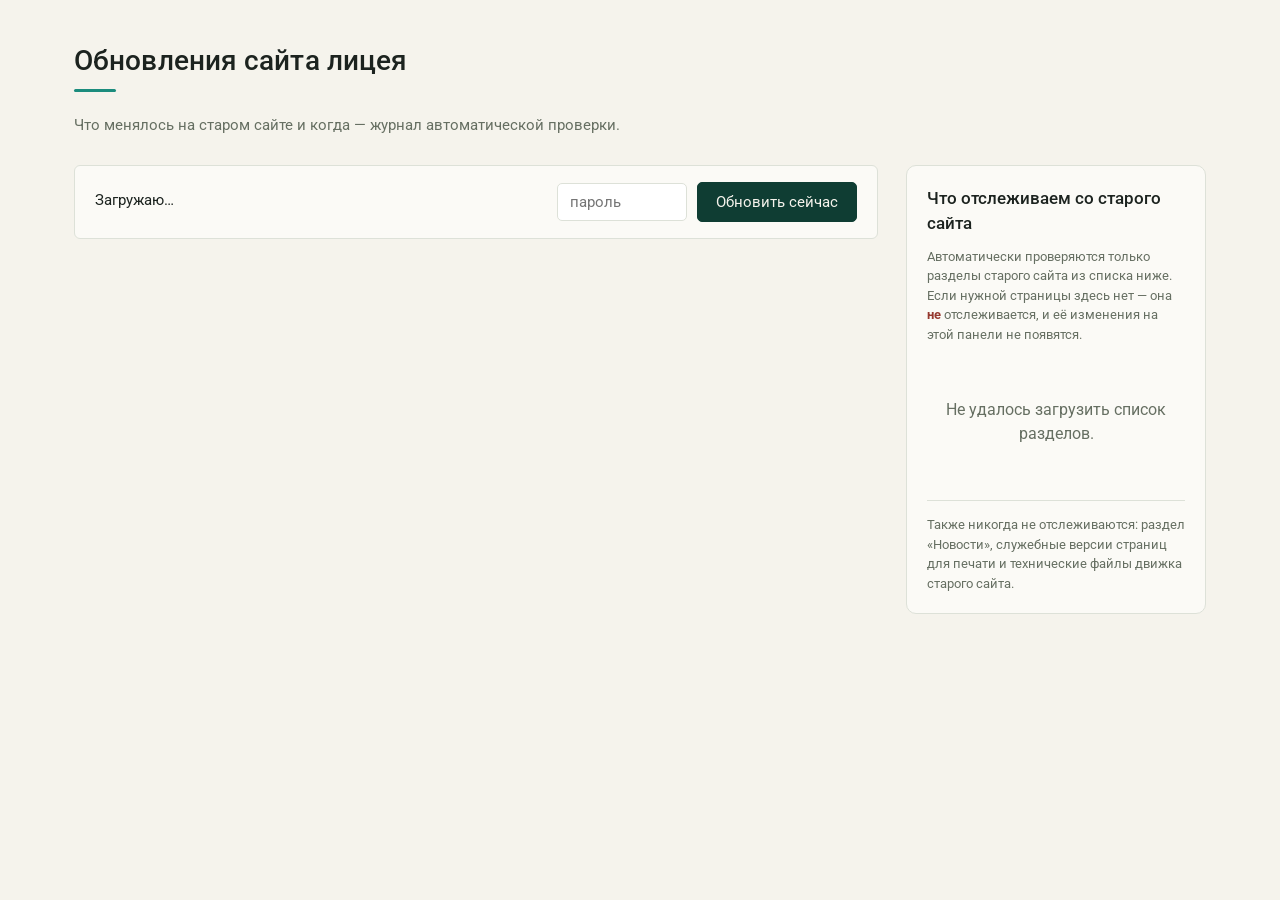
==== webapp_static/index.html @ e733d5be "Веб-панель: сайдбар со списком отслеживаемых разделов старого сайта" ====
<!DOCTYPE html>
<html lang="ru">
<head>
<meta charset="UTF-8">
<meta name="viewport" content="width=device-width, initial-scale=1.0">
<title>Обновления сайта лицея №22</title>
<link rel="preconnect" href="https://fonts.googleapis.com">
<link rel="preconnect" href="https://fonts.gstatic.com" crossorigin>
<link href="https://fonts.googleapis.com/css2?family=Roboto:wght@400;500;700&display=swap" rel="stylesheet">
<link rel="stylesheet" href="style.css">
</head>
<body>
<div class="page">
  <h1>Обновления сайта лицея</h1>
  <p class="subtitle">Что менялось на старом сайте и когда — журнал автоматической проверки.</p>

  <div class="layout">
    <div class="main-col">
      <div class="status-bar">
        <div>
          <div class="status-text" id="status-text">Загружаю…</div>
          <div class="status-time" id="status-time"></div>
          <div class="progress-wrap" id="progress-wrap" hidden>
            <div class="progress-track"><div class="progress-fill" id="progress-fill"></div></div>
            <div class="progress-label" id="progress-label"></div>
          </div>
        </div>
        <div class="controls" id="controls" hidden>
          <input type="password" id="panel-token" placeholder="пароль" autocomplete="current-password">
          <button id="update-btn">Обновить сейчас</button>
        </div>
      </div>

      <div id="action-message" class="action-message" hidden></div>

      <div id="log"></div>
    </div>

    <aside class="sidebar">
      <h2 class="sidebar-title">Что отслеживаем со старого сайта</h2>
      <p class="sidebar-note">
        Автоматически проверяются только разделы старого сайта из списка ниже.
        Если нужной страницы здесь нет — она <strong>не</strong> отслеживается,
        и её изменения на этой панели не появятся.
      </p>
      <div class="sidebar-total" id="sidebar-total"></div>
      <div id="sections"></div>
      <p class="sidebar-note sidebar-excluded">
        Также никогда не отслеживаются: раздел «Новости», служебные версии
        страниц для печати и технические файлы движка старого сайта.
      </p>
    </aside>
  </div>
</div>

<script>
async function fetchJSON(url, opts) {
  const res = await fetch(url, opts);
  return res.json();
}

function formatDate(iso) {
  const d = new Date(iso);
  return d.toLocaleString("ru-RU", { day: "numeric", month: "long", hour: "2-digit", minute: "2-digit" });
}

function renderStatus(data) {
  const textEl = document.getElementById("status-text");
  const timeEl = document.getElementById("status-time");
  const btn = document.getElementById("update-btn");
  const controls = document.getElementById("controls");

  // кнопка есть только если на сервере задан LICEY22_PANEL_TOKEN —
  // иначе панель работает в режиме "только просмотр"
  controls.hidden = !data.can_trigger;

  const progressWrap = document.getElementById("progress-wrap");
  const progressFill = document.getElementById("progress-fill");
  const progressLabel = document.getElementById("progress-label");

  if (data.running) {
    textEl.className = "status-text";
    textEl.innerHTML = '<span class="dot"></span>Проверяю сайт сейчас…';
    timeEl.textContent = "";
    btn.disabled = true;
    btn.textContent = "Идёт проверка…";

    const p = data.progress;
    progressWrap.hidden = false;
    if (p && p.stage === "parsing" && p.total > 0) {
      const pct = Math.round((p.current / p.total) * 100);
      progressFill.className = "progress-fill";
      progressFill.style.width = pct + "%";
      progressLabel.textContent = "Страница " + p.current + " из " + p.total + " (" + pct + "%)";
    } else {
      // либо ещё идёт обход разделов (общее число страниц пока не
      // известно), либо прогресса нет вообще — неопределённая анимация
      // вместо голой надписи "идёт проверка" без единой цифры
      progressFill.className = "progress-fill indeterminate";
      progressFill.style.width = "";
      progressLabel.textContent = p && p.stage === "discovering"
        ? "Обхожу разделы старого сайта…"
        : "Запускаю…";
    }
    return;
  }

  progressWrap.hidden = true;
  btn.disabled = false;
  btn.textContent = "Обновить сейчас";

  const last = data.last_run;
  if (!last) {
    textEl.className = "status-text";
    textEl.innerHTML = '<span class="dot"></span>Ещё не запускалось';
    timeEl.textContent = "";
    return;
  }

  if (last.ok) {
    textEl.className = "status-text";
    textEl.innerHTML = '<span class="dot"></span>' + last.message;
  } else {
    textEl.className = "status-text error";
    textEl.innerHTML = '<span class="dot"></span>' + last.message;
  }
  timeEl.textContent = "Последняя проверка: " + formatDate(last.finished_at || last.started_at);
}

function renderChangeItem(tag, tagLabel, title, url, diffAdded, diffRemoved) {
  const safeTitle = escapeHtml(title);
  const titleHtml = url
    ? '<a href="' + url + '" target="_blank" rel="noopener">' + safeTitle + '</a>'
    : safeTitle;
  let html = '<li><span class="tag ' + tag + '">' + tagLabel + '</span>'
    + '<span class="change-title">' + titleHtml + '</span></li>';
  if ((diffAdded && diffAdded.length) || (diffRemoved && diffRemoved.length)) {
    html += '<div class="diff-lines">';
    (diffAdded || []).slice(0, 3).forEach(line => {
      html += '<div class="plus">+ ' + renderDiffLine(line) + '</div>';
    });
    (diffRemoved || []).slice(0, 3).forEach(line => {
      html += '<div class="minus">\u2212 ' + renderDiffLine(line) + '</div>';
    });
    html += '</div>';
  }
  return html;
}

function escapeHtml(s) {
  return s.replace(/&/g, "&amp;").replace(/</g, "&lt;").replace(/>/g, "&gt;");
}

// diff-строки приходят как сырой Markdown страницы (из markdown_export.py) —
// раньше показывались буквально как текст, со скобками [текст](url) и
// звёздочками **bold** — уродливо и нечитаемо. Рендерим по-человечески,
// той же логикой, что и на самом сайте (см. tilda_page_block.html).
function renderDiffLine(text) {
  let html = escapeHtml(text);
  html = html.replace(/\*\*([^*]+)\*\*/g, '<strong>$1</strong>');
  // курсив — только в точно известном месте (meta в конце строки, см.
  // markdown_export.py: " — _{meta}_"), а не как общий поиск по всей
  // строке — иначе подчёркивания внутри URL (их там много: .../f10426_e7/...)
  // ложно считались бы началом/концом курсива
  html = html.replace(/ — _([^_]+)_$/, ' — <em>$1</em>');
  html = html.replace(/\[([^\]]+)\]\((https?:\/\/[^\s)]+)\)/g, '<a href="$2" target="_blank" rel="noopener">$1</a>');
  return html;
}

function renderLog(entries) {
  const log = document.getElementById("log");
  if (!entries.length) {
    log.innerHTML = '<div class="empty-state">Журнал пока пуст — здесь появится история после первой проверки.</div>';
    return;
  }

  log.innerHTML = entries.map(entry => {
    const total = entry.added.length + entry.updated.length + entry.removed.length;
    const warn = entry.healthy === false
      ? '<span class="warn">частичный сбой обхода — показаны только доступные страницы</span>'
      : '';

    if (total === 0) {
      // ничего не изменилось — одна строка, раскрывать нечего
      return '<div class="entry entry-empty">'
        + '<span class="entry-date-inline">' + formatDate(entry.timestamp) + '</span>'
        + '<span class="no-changes">Ничего нового — проверено страниц: ' + entry.pages_found + '</span>'
        + warn + '</div>';
    }

    let items = "";
    entry.added.forEach(p => items += renderChangeItem("added", "новая", p.title, p.url));
    entry.updated.forEach(p => items += renderChangeItem("updated", "обновилась", p.title, p.url, p.added_lines, p.removed_lines));
    entry.removed.forEach(p => items += renderChangeItem("removed", "пропала", p.title, p.url));

    // Есть реальные изменения — подсвечиваем и делаем раскрывающимся.
    // Раньше был нативный <details>, но у него анимация раскрытия
    // ломалась после первого закрытия (браузер сам решает, когда
    // анимировать содержимое <details>, и делает это не всегда) —
    // поэтому раскрытие теперь на чистом JS-классе .expanded,
    // без завязки на поведение конкретного браузера.
    return '<div class="entry entry-changed">'
      + '<div class="entry-summary" role="button" tabindex="0">' + formatDate(entry.timestamp) + warn
      + '<span class="change-count">изменений: ' + total + '</span></div>'
      + '<div class="content-wrap"><div class="content-inner">'
      + '<ul class="change-list">' + items + '</ul>'
      + '</div></div>'
      + '</div>';
  }).join("");
}

document.getElementById("log").addEventListener("click", (e) => {
  const summary = e.target.closest(".entry-summary");
  if (summary) summary.closest(".entry").classList.toggle("expanded");
});
document.getElementById("log").addEventListener("keydown", (e) => {
  if (e.key !== "Enter" && e.key !== " ") return;
  const summary = e.target.closest(".entry-summary");
  if (summary) {
    e.preventDefault();
    summary.closest(".entry").classList.toggle("expanded");
  }
});

async function refreshLog() {
  const entries = await fetchJSON("/api/changelog");
  renderLog(entries);
}

// --- Сайдбар "что отслеживаем" ---
//
// Показывает не журнал изменений, а статичный список: какие разделы
// старого сайта вообще обходит парсер (config.TARGET_ROOTS), сгруппированные
// по _toc.json. Загружается один раз при открытии панели — список разделов
// меняется редко (только при правке config.py), в отличие от журнала.

function pageLabel(page) {
  // "generic_title" — заголовок-заглушка движка старого сайта (см.
  // webapp.py: _pages_by_section). В этом случае показываем путь страницы
  // вместо повторяющегося на десятках страниц названия сайта — иначе в
  // списке было бы просто много одинаковых строк без смысла.
  if (page.generic_title) {
    try {
      return new URL(page.url).pathname;
    } catch (e) {
      return page.url;
    }
  }
  return page.title;
}

function renderSections(data) {
  const totalEl = document.getElementById("sidebar-total");
  const wrap = document.getElementById("sections");

  const sectionCount = data.sections.filter(s => s.root !== null).length;
  totalEl.textContent = "Страниц под наблюдением: " + data.total
    + " (разделов: " + sectionCount + ")";

  wrap.innerHTML = data.sections.map((section, i) => {
    const headingText = section.label
      ? escapeHtml(section.label)
      : escapeHtml(section.path || "");
    const pathHint = (section.label && section.path)
      ? '<span class="section-path">' + escapeHtml(section.path) + '</span>'
      : "";

    const items = section.pages.map(p =>
      '<li><a href="' + p.url + '" target="_blank" rel="noopener">'
      + escapeHtml(pageLabel(p)) + '</a></li>'
    ).join("");

    // Первый раздел раскрыт сразу, остальные свёрнуты — иначе список из
    // полусотни страниц занимает весь сайдбар при первом же открытии панели.
    const openAttr = i === 0 ? " open" : "";

    return '<details class="section"' + openAttr + '>'
      + '<summary>' + headingText + pathHint
      + '<span class="section-count">' + section.pages.length + '</span></summary>'
      + '<ul class="section-list">' + items + '</ul>'
      + '</details>';
  }).join("");
}

async function loadSections() {
  try {
    const data = await fetchJSON("/api/pages");
    renderSections(data);
  } catch (e) {
    // Список разделов — вспомогательная панель, не основная функция;
    // если он не загрузился, не мешаем работать остальной части страницы.
    document.getElementById("sections").innerHTML =
      '<div class="empty-state">Не удалось загрузить список разделов.</div>';
  }
}

function showActionMessage(text) {
  const el = document.getElementById("action-message");
  if (!text) {
    el.hidden = true;
    return;
  }
  el.textContent = text;
  el.hidden = false;
}

document.getElementById("update-btn").addEventListener("click", async () => {
  const btn = document.getElementById("update-btn");
  const tokenInput = document.getElementById("panel-token");
  const token = tokenInput.value.trim();

  if (!token) {
    showActionMessage("Введите пароль, чтобы запустить обновление.");
    tokenInput.focus();
    return;
  }

  showActionMessage("");
  // мгновенный отклик, не дожидаясь сети — кнопка реагирует на клик сразу
  btn.disabled = true;
  btn.textContent = "Запускаю…";

  const res = await fetch("/api/update-now", {
    method: "POST",
    headers: { "X-Panel-Token": token },
  });
  const data = await res.json();

  if (!data.started) {
    showActionMessage(data.message || "Не удалось запустить обновление.");
    btn.disabled = false;
    btn.textContent = "Обновить сейчас";
    return;
  }

  // сервер уже дождался, пока дочерний процесс реально возьмёт лок (см.
  // webapp.api_update_now) — можно сразу считать, что идёт проверка, не
  // дожидаясь следующего тика опроса
  wasRunning = true;
  scheduleCheck(0);
});

// Enter в поле пароля = нажатие кнопки
document.getElementById("panel-token").addEventListener("keydown", (e) => {
  if (e.key === "Enter") document.getElementById("update-btn").click();
});

// --- Единый цикл опроса статуса ---
//
// Раньше здесь были ДВЕ независимые системы слежения (poll() с
// setTimeout + отдельный setInterval-подстраховщик), и между ними была
// переменная pollTimer, которая выставлялась, но никогда не сбрасывалась
// обратно в null — из-за этого подстраховка переставала работать уже
// после первого прогона, и иногда обновление лога после завершения
// прогона просто не происходило, пока не перезагрузишь страницу руками.
//
// Теперь один цикл: сам решает интервал (быстро — пока идёт прогон,
// медленнее — в покое) и явно ловит МОМЕНТ перехода running -> idle
// через wasRunning, а не два независимых куска кода, гадающих о
// состоянии друг друга.
let wasRunning = false;
let checkTimer = null;

async function checkStatusOnce() {
  const data = await fetchJSON("/api/status");
  renderStatus(data);

  if (wasRunning && !data.running) {
    // прогон только что закончился — подтягиваем свежий журнал
    await refreshLog();
  }
  wasRunning = data.running;
  return data.running;
}

function scheduleCheck(delayMs) {
  clearTimeout(checkTimer);
  checkTimer = setTimeout(async () => {
    const running = await checkStatusOnce();
    scheduleCheck(running ? 1500 : 15000);
  }, delayMs);
}

refreshLog();
loadSections();
scheduleCheck(0);
</script>
</body>
</html>
---- webapp_static/style.css ----
:root {
  --paper: #F5F3EC;
  --paper-line: #DDE1D8;
  --ink: #1C231F;
  --ink-soft: #666F62;

  /* Изумруд — основной цвет: кнопка, шапка, ссылки */
  --emerald: #0F3D33;
  --emerald-hover: #0A2B24;

  /* Бирюза — акцент для "обновилось" и прогресса, отдельно от кнопки,
     чтобы действие и статус не сливались в один и тот же зелёный */
  --teal: #1B8C7D;
  --teal-soft: #55A08B1A;

  /* Охра — акцент для "новая страница", тёплый контраст к зелёно-бирюзовой паре */
  --amber: #9C7A2E;
  --amber-soft: #F3EAD4;

  /* Приглушённый винный — "пропала" / ошибка */
  --wine: #96392F;
  --wine-soft: #F3E1DE;
}
* { box-sizing: border-box; }
body {
  margin: 0;
  background: var(--paper);
  color: var(--ink);
  font-family: "Roboto", -apple-system, "Segoe UI", Helvetica, Arial, sans-serif;
  font-size: 16px;
  line-height: 1.5;
  font-variant-numeric: lining-nums;
}
.page {
  max-width: 1180px;
  margin: 0 auto;
  padding: 40px 24px 80px;
}
.layout {
  display: grid;
  /* Жёстко фиксированная правая колонка + вся оставшаяся ширина под
     журнал слева. Раньше здесь был flex с flex-basis — на не очень
     широких окнах браузера (даже когда места формально хватало) это
     иногда схлопывалось обратно в одну колонку из-за того, что flex
     считает предпочитаемую ширину по контенту. Grid с фиксированным
     треком для сайдбара ведёт себя предсказуемее. */
  grid-template-columns: minmax(0, 1fr) 300px;
  align-items: start;
  gap: 28px;
}
.main-col {
  min-width: 0; /* иначе длинные URL в diff-строках распирают колонку */
}
@media (max-width: 840px) {
  .layout { grid-template-columns: 1fr; }
}
h1 {
  font-family: inherit;
  font-weight: 500;
  font-size: 28px;
  margin: 0 0 4px;
  letter-spacing: 0.1px;
  position: relative;
  display: inline-block;
  padding-bottom: 10px;
}
h1::after {
  content: "";
  position: absolute;
  left: 0; bottom: 0;
  width: 42px; height: 3px;
  background: var(--teal);
  border-radius: 2px;
}
.subtitle {
  color: var(--ink-soft);
  font-size: 15px;
  margin: 18px 0 28px;
}
.status-bar {
  display: flex;
  align-items: center;
  justify-content: space-between;
  gap: 16px;
  flex-wrap: wrap;
  border: 1px solid var(--paper-line);
  border-radius: 6px;
  padding: 16px 20px;
  margin-bottom: 36px;
  background: #FBFAF6;
}
.status-text { font-size: 15px; }
.status-text .dot {
  display: inline-block;
  width: 8px; height: 8px;
  border-radius: 50%;
  margin-right: 8px;
  background: var(--emerald);
  position: relative;
  top: -1px;
}
.status-text.error .dot { background: var(--wine); }
.status-time { color: var(--ink-soft); font-size: 14px; margin-top: 2px; }
.progress-wrap { margin-top: 8px; }
.progress-track {
  width: 220px;
  height: 6px;
  background: var(--paper-line);
  border-radius: 3px;
  overflow: hidden;
}
.progress-fill {
  height: 100%;
  background: var(--teal);
  border-radius: 3px;
  transition: width 0.3s ease;
}
.progress-fill.indeterminate {
  width: 35% !important;
  animation: progress-slide 1.2s ease-in-out infinite;
}
@keyframes progress-slide {
  0% { margin-left: 0%; }
  50% { margin-left: 65%; }
  100% { margin-left: 0%; }
}
.progress-label { font-size: 13px; color: var(--ink-soft); margin-top: 4px; }
.controls { display: flex; gap: 10px; align-items: center; }
#panel-token {
  font-family: inherit;
  font-size: 15px;
  padding: 9px 12px;
  border-radius: 5px;
  border: 1px solid var(--paper-line);
  background: #fff;
  color: var(--ink);
  width: 130px;
}
#panel-token:focus { outline: none; border-color: var(--teal); }
.action-message {
  border-radius: 5px;
  padding: 12px 16px;
  margin: -20px 0 28px;
  font-size: 15px;
  background: var(--wine-soft);
  color: var(--wine);
}
button#update-btn {
  font-family: inherit;
  font-size: 15px;
  padding: 10px 18px;
  border-radius: 5px;
  border: 1px solid var(--emerald);
  background: var(--emerald);
  color: #F5F3EC;
  cursor: pointer;
  white-space: nowrap;
}
button#update-btn:hover { background: var(--emerald-hover); }
button#update-btn:disabled {
  background: transparent;
  color: var(--ink-soft);
  border-color: var(--paper-line);
  cursor: default;
}
.entry {
  border: 1px solid var(--paper-line);
  border-radius: 10px;
  padding: 16px 20px;
  margin-bottom: 5px;
}
.entry:last-child { margin-bottom: 0; }
.entry-changed {
  background: var(--teal-soft);
  border-color: var(--paper-line);
  border-left: 3px solid var(--teal);
  padding-left: 18px;
}
.entry-date {
  font-weight: 500;
  font-size: 15px;
  margin-bottom: 10px;
}
.entry-date .warn { color: var(--wine); font-size: 13px; font-weight: 400; margin-left: 8px; }

/* Строка "ничего не изменилось" — всё в один ряд, без лишнего текста в
   отдельных блоках */
.entry-empty {
  display: flex;
  align-items: baseline;
  gap: 10px;
  flex-wrap: wrap;
}
.entry-date-inline { font-weight: 500; font-size: 15px; white-space: nowrap; }

.entry-summary {
  font-weight: 500;
  font-size: 15px;
  cursor: pointer;
  margin-bottom: 0;
  outline: none;
}
.entry-summary::before {
  content: "▸";
  display: inline-block;
  margin-right: 8px;
  font-size: 13px;
  color: var(--teal);
  transition: transform 0.2s ease;
}
.entry.expanded .entry-summary { margin-bottom: 10px; }
.entry.expanded .entry-summary::before { transform: rotate(90deg); }

/* Плавное раскрытие списка изменений. Раньше это делалось через нативный
   <details>, но у него анимация открытия иногда переставала работать
   после первого закрытия — браузер сам решает, когда анимировать
   содержимое <details>, и ведёт себя не всегда предсказуемо. Поэтому
   раскрытие теперь на обычном JS-классе .expanded — просто скрытая
   grid-строка (0fr -> 1fr), без зависимости от нативного поведения тега. */
.content-wrap {
  display: grid;
  grid-template-rows: 0fr;
  transition: grid-template-rows 0.25s ease;
}
.entry.expanded .content-wrap {
  grid-template-rows: 1fr;
}
.content-wrap > .content-inner {
  overflow: hidden;
}
.change-count {
  font-family: inherit;
  font-weight: 400;
  font-size: 13px;
  color: var(--teal);
  margin-left: 10px;
}
.change-list { list-style: none; margin: 0; padding: 0; }
.change-list li {
  display: flex;
  gap: 10px;
  padding: 5px 0;
  font-size: 15px;
  align-items: baseline;
}
.tag {
  flex-shrink: 0;
  font-size: 12px;
  padding: 2px 7px;
  border-radius: 4px;
  line-height: 1.6;
}
.tag.added { background: var(--amber-soft); color: var(--amber); }
.tag.updated { background: var(--teal-soft); color: var(--teal); }
.tag.removed { background: var(--wine-soft); color: var(--wine); }
.change-title a { color: var(--ink); text-decoration: none; border-bottom: 1px solid var(--paper-line); }
.change-title a:hover { border-bottom-color: var(--teal); }
.diff-lines {
  margin: 4px 0 0 62px;
  font-size: 13px;
  color: var(--ink-soft);
}
.diff-lines div { padding: 1px 0; }
.diff-lines .plus { color: var(--teal); }
.diff-lines .minus { color: var(--wine); }
.no-changes { color: var(--ink-soft); font-size: 15px; }
.empty-state { color: var(--ink-soft); padding: 40px 0; text-align: center; }

/* --- Сайдбар "что отслеживаем" --- */
.sidebar {
  border: 1px solid var(--paper-line);
  border-radius: 10px;
  background: #FBFAF6;
  padding: 20px;
  position: sticky;
  top: 24px;
  max-height: calc(100vh - 48px);
  overflow-y: auto;
}
@media (max-width: 840px) {
  .sidebar {
    width: 100%;
    position: static;
    max-height: none;
  }
}
.sidebar-title {
  font-family: inherit;
  font-weight: 500;
  font-size: 17px;
  margin: 0 0 10px;
}
.sidebar-note {
  color: var(--ink-soft);
  font-size: 13px;
  line-height: 1.5;
  margin: 0 0 14px;
}
.sidebar-note strong { color: var(--wine); }
.sidebar-excluded { margin: 14px 0 0; padding-top: 14px; border-top: 1px solid var(--paper-line); }
.sidebar-total {
  font-size: 13px;
  font-weight: 500;
  color: var(--teal);
  margin-bottom: 14px;
}

/* Каждый раздел — отдельная карточка (белый блок с рамкой и тенью), а не
   строка текста в общем списке: так сразу видно, что это самостоятельные,
   свёрнутые по умолчанию блоки, которые можно раскрыть. */
.section {
  background: #fff;
  border: 1px solid var(--paper-line);
  border-radius: 8px;
  padding: 12px 14px;
  margin-bottom: 10px;
  box-shadow: 0 1px 2px rgba(28, 35, 31, 0.04);
}
.section:last-of-type { margin-bottom: 0; }
.section summary {
  cursor: pointer;
  list-style: none;
  font-size: 14px;
  font-weight: 500;
  display: flex;
  align-items: center;
  gap: 8px;
  outline: none;
}
.section summary::-webkit-details-marker { display: none; }
.section summary::before {
  content: "▸";
  font-size: 11px;
  color: var(--teal);
  transition: transform 0.15s ease;
  flex-shrink: 0;
}
.section[open] summary::before { transform: rotate(90deg); }
.section[open] summary { margin-bottom: 10px; }
.section-path {
  font-weight: 400;
  color: var(--ink-soft);
  font-size: 12px;
}
.section-count {
  margin-left: auto;
  flex-shrink: 0;
  font-weight: 500;
  font-size: 11px;
  color: var(--teal);
  background: var(--teal-soft);
  border-radius: 10px;
  padding: 2px 8px;
}
.section-list {
  list-style: none;
  margin: 0;
  padding: 0;
  border-top: 1px solid var(--paper-line);
}
.section-list li { padding: 0; }
.section-list a {
  display: block;
  color: var(--ink);
  font-size: 13px;
  text-decoration: none;
  padding: 7px 4px 7px 19px;
  border-radius: 5px;
}
.section-list a:hover { background: var(--teal-soft); color: var(--emerald); }
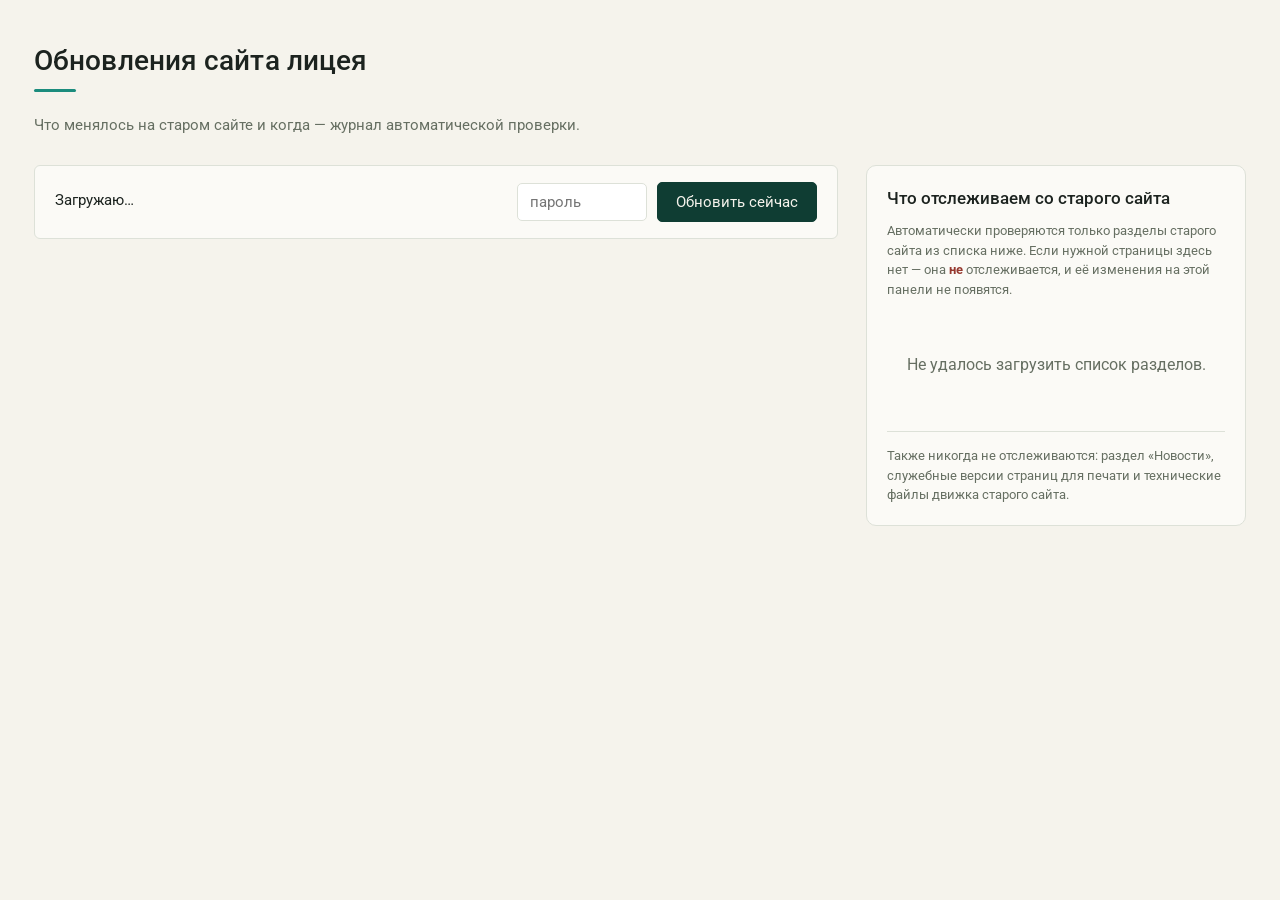
==== commit 3d8a02f2: "Веб-панель: все разделы сайдбара свёрнуты по умолчанию" ====
--- a/webapp_static/index.html
+++ b/webapp_static/index.html
@@ -257,7 +257,7 @@
   totalEl.textContent = "Страниц под наблюдением: " + data.total
     + " (разделов: " + sectionCount + ")";
 
-  wrap.innerHTML = data.sections.map((section, i) => {
+  wrap.innerHTML = data.sections.map((section) => {
     const headingText = section.label
       ? escapeHtml(section.label)
       : escapeHtml(section.path || "");
@@ -270,11 +270,10 @@
       + escapeHtml(pageLabel(p)) + '</a></li>'
     ).join("");
 
-    // Первый раздел раскрыт сразу, остальные свёрнуты — иначе список из
-    // полусотни страниц занимает весь сайдбар при первом же открытии панели.
-    const openAttr = i === 0 ? " open" : "";
-
-    return '<details class="section"' + openAttr + '>'
+    // Все разделы свёрнуты по умолчанию — сотрудник сам раскрывает то,
+    // что ему нужно посмотреть, вместо того чтобы при каждом открытии
+    // панели утыкаться в развёрнутый список из полусотни страниц.
+    return '<details class="section">'
       + '<summary>' + headingText + pathHint
       + '<span class="section-count">' + section.pages.length + '</span></summary>'
       + '<ul class="section-list">' + items + '</ul>'
--- a/webapp_static/style.css
+++ b/webapp_static/style.css
@@ -32,7 +32,7 @@
   font-variant-numeric: lining-nums;
 }
 .page {
-  max-width: 1180px;
+  max-width: 1260px;
   margin: 0 auto;
   padding: 40px 24px 80px;
 }
@@ -44,14 +44,14 @@
      иногда схлопывалось обратно в одну колонку из-за того, что flex
      считает предпочитаемую ширину по контенту. Grid с фиксированным
      треком для сайдбара ведёт себя предсказуемее. */
-  grid-template-columns: minmax(0, 1fr) 300px;
+  grid-template-columns: minmax(0, 1fr) 380px;
   align-items: start;
   gap: 28px;
 }
 .main-col {
   min-width: 0; /* иначе длинные URL в diff-строках распирают колонку */
 }
-@media (max-width: 840px) {
+@media (max-width: 920px) {
   .layout { grid-template-columns: 1fr; }
 }
 h1 {
@@ -277,7 +277,7 @@
   max-height: calc(100vh - 48px);
   overflow-y: auto;
 }
-@media (max-width: 840px) {
+@media (max-width: 920px) {
   .sidebar {
     width: 100%;
     position: static;
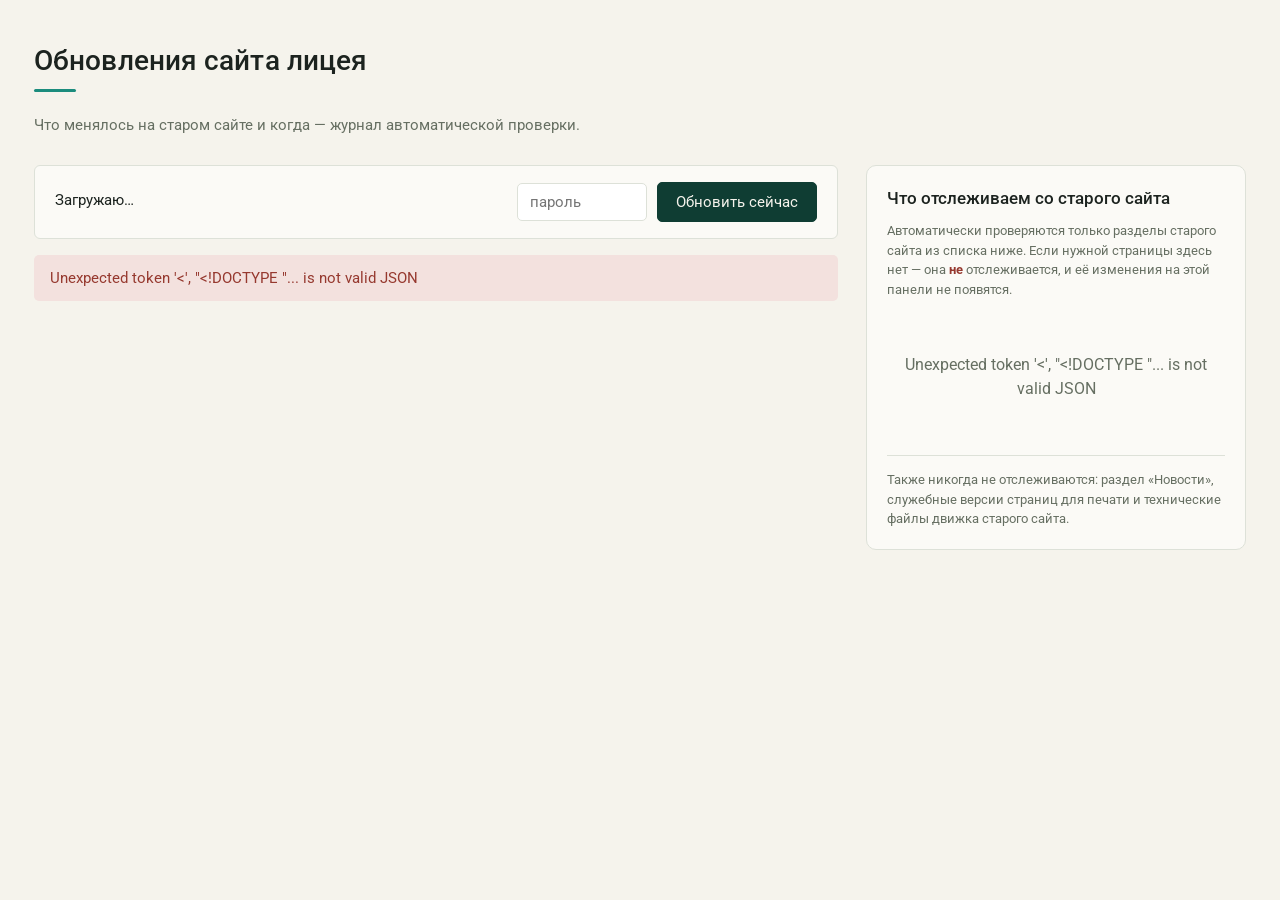
==== commit 161dd6d5: "Обновление данных сайта — 2026-10-19 12:45" ====
--- a/webapp_static/index.html
+++ b/webapp_static/index.html
@@ -43,6 +43,13 @@
         Если нужной страницы здесь нет — она <strong>не</strong> отслеживается,
         и её изменения на этой панели не появятся.
       </p>
+      <form id="source-form" class="source-form" hidden>
+        <label for="source-url">Добавить раздел старого сайта</label>
+        <input id="source-url" type="url" required maxlength="2048" placeholder="https://s3454.nubex.ru/12345/">
+        <button id="source-add-btn" type="submit">Добавить раздел</button>
+        <p class="sidebar-note">Используется пароль из поля над журналом. Будут проверяться раздел и его дочерние страницы.</p>
+      </form>
+      <p id="source-message" class="sidebar-note" role="status" hidden></p>
       <div class="sidebar-total" id="sidebar-total"></div>
       <div id="sections"></div>
       <p class="sidebar-note sidebar-excluded">
@@ -56,7 +63,9 @@
 <script>
 async function fetchJSON(url, opts) {
   const res = await fetch(url, opts);
-  return res.json();
+  const data = await res.json();
+  if (!res.ok) throw new Error(data.message || "Не удалось загрузить данные.");
+  return data;
 }
 
 function formatDate(iso) {
@@ -73,6 +82,7 @@
   // кнопка есть только если на сервере задан LICEY22_PANEL_TOKEN —
   // иначе панель работает в режиме "только просмотр"
   controls.hidden = !data.can_trigger;
+  document.getElementById("source-form").hidden = !data.can_trigger;
 
   const progressWrap = document.getElementById("progress-wrap");
   const progressFill = document.getElementById("progress-fill");
@@ -148,7 +158,8 @@
 }
 
 function escapeHtml(s) {
-  return s.replace(/&/g, "&amp;").replace(/</g, "&lt;").replace(/>/g, "&gt;");
+  return String(s).replace(/&/g, "&amp;").replace(/</g, "&lt;").replace(/>/g, "&gt;")
+    .replace(/"/g, "&quot;").replace(/'/g, "&#39;");
 }
 
 // diff-строки приходят как сырой Markdown страницы (из markdown_export.py) —
@@ -229,10 +240,7 @@
 
 // --- Сайдбар "что отслеживаем" ---
 //
-// Показывает не журнал изменений, а статичный список: какие разделы
-// старого сайта вообще обходит парсер (config.TARGET_ROOTS), сгруппированные
-// по _toc.json. Загружается один раз при открытии панели — список разделов
-// меняется редко (только при правке config.py), в отличие от журнала.
+// Список корней читается с сервера; страницы обновляются после прогона.
 
 function pageLabel(page) {
   // "generic_title" — заголовок-заглушка движка старого сайта (см.
@@ -266,8 +274,10 @@
       : "";
 
     const items = section.pages.map(p =>
-      '<li><a href="' + p.url + '" target="_blank" rel="noopener">'
-      + escapeHtml(pageLabel(p)) + '</a></li>'
+      '<li><a href="' + escapeHtml(p.url) + '" target="_blank" rel="noopener">'
+      + escapeHtml(pageLabel(p)) + '</a>'
+      + (p.slug ? '<button type="button" class="embed-btn" data-slug="' + escapeHtml(p.slug)
+        + '">Код для Тильды</button>' : '') + '</li>'
     ).join("");
 
     // Все разделы свёрнуты по умолчанию — сотрудник сам раскрывает то,
@@ -276,7 +286,8 @@
     return '<details class="section">'
       + '<summary>' + headingText + pathHint
       + '<span class="section-count">' + section.pages.length + '</span></summary>'
-      + '<ul class="section-list">' + items + '</ul>'
+      + (items ? '<ul class="section-list">' + items + '</ul>'
+        : '<p class="sidebar-note">Ожидает проверки. Нажмите «Обновить сейчас» или дождитесь расписания.</p>')
       + '</details>';
   }).join("");
 }
@@ -289,9 +300,52 @@
     // Список разделов — вспомогательная панель, не основная функция;
     // если он не загрузился, не мешаем работать остальной части страницы.
     document.getElementById("sections").innerHTML =
-      '<div class="empty-state">Не удалось загрузить список разделов.</div>';
-  }
-}
+      '<div class="empty-state">' + escapeHtml(e.message) + '</div>';
+  }
+}
+
+document.getElementById("source-form").addEventListener("submit", async (event) => {
+  event.preventDefault();
+  const message = document.getElementById("source-message");
+  const button = document.getElementById("source-add-btn");
+  const input = document.getElementById("source-url");
+  const token = document.getElementById("panel-token").value.trim();
+  message.hidden = false;
+  if (!token) {
+    message.textContent = "Введите пароль панели в поле над журналом.";
+    document.getElementById("panel-token").focus();
+    return;
+  }
+  button.disabled = true;
+  message.textContent = "Сохраняю раздел…";
+  try {
+    const data = await fetchJSON("/api/sources", {
+      method: "POST",
+      headers: { "Content-Type": "application/json", "X-Panel-Token": token },
+      body: JSON.stringify({ url: input.value.trim() }),
+    });
+    input.value = "";
+    message.textContent = data.message;
+    await loadSections();
+  } catch (error) {
+    message.textContent = error.message || "Не удалось добавить раздел.";
+  } finally {
+    button.disabled = false;
+  }
+});
+
+document.getElementById("sections").addEventListener("click", (event) => {
+  const button = event.target.closest(".embed-btn");
+  if (!button) return;
+  const code = '<div class="lc22-dynamic-app" data-file="' + button.dataset.slug + '"></div>';
+  // Поле позволяет скопировать код и через HTTP в школьной сети, где
+  // Clipboard API часто недоступен. Никаких дополнительных скриптов в Тильде.
+  const field = document.getElementById("embed-code");
+  field.value = code;
+  document.getElementById("embed-dialog").showModal();
+  field.focus();
+  field.select();
+});
 
 function showActionMessage(text) {
   const el = document.getElementById("action-message");
@@ -367,6 +421,7 @@
   if (wasRunning && !data.running) {
     // прогон только что закончился — подтягиваем свежий журнал
     await refreshLog();
+    await loadSections();
   }
   wasRunning = data.running;
   return data.running;
@@ -375,8 +430,13 @@
 function scheduleCheck(delayMs) {
   clearTimeout(checkTimer);
   checkTimer = setTimeout(async () => {
-    const running = await checkStatusOnce();
-    scheduleCheck(running ? 1500 : 15000);
+    try {
+      const running = await checkStatusOnce();
+      scheduleCheck(running ? 1500 : 15000);
+    } catch (error) {
+      showActionMessage(error.message || "Связь с панелью потеряна. Повторяю запрос…");
+      scheduleCheck(15000);
+    }
   }, delayMs);
 }
 
@@ -384,5 +444,12 @@
 loadSections();
 scheduleCheck(0);
 </script>
+<dialog id="embed-dialog">
+  <h2>Код для Тильды</h2>
+  <p>Добавьте этот код в HTML-блок T123 нужной страницы. На сайте должен быть подключён ваш общий скрипт загрузки контента.</p>
+  <p>Новые данные появятся после успешной отправки на GitHub.</p>
+  <textarea id="embed-code" readonly aria-label="HTML-код для вставки в Тильду" rows="3"></textarea>
+  <form method="dialog"><button>Закрыть</button></form>
+</dialog>
 </body>
 </html>
--- a/webapp_static/style.css
+++ b/webapp_static/style.css
@@ -368,3 +368,13 @@
   border-radius: 5px;
 }
 .section-list a:hover { background: var(--teal-soft); color: var(--emerald); }
+
+.source-form { margin-bottom: 14px; }
+.source-form label { display: block; font-size: 13px; margin-bottom: 6px; }
+.source-form input { width: 100%; box-sizing: border-box; padding: 9px; margin-bottom: 8px; border: 1px solid var(--paper-line); border-radius: 5px; }
+.source-form button { margin-bottom: 8px; }
+.embed-btn { font: inherit; font-size: 11px; padding: 4px 8px; margin: 0 0 8px 19px; cursor: pointer; }
+dialog { max-width: 560px; width: calc(100% - 56px); border: 1px solid var(--paper-line); border-radius: 10px; padding: 24px; color: var(--ink); }
+dialog::backdrop { background: rgba(0, 0, 0, 0.35); }
+dialog p { font-size: 14px; line-height: 1.5; }
+#embed-code { box-sizing: border-box; width: 100%; margin-bottom: 16px; padding: 10px; resize: vertical; }
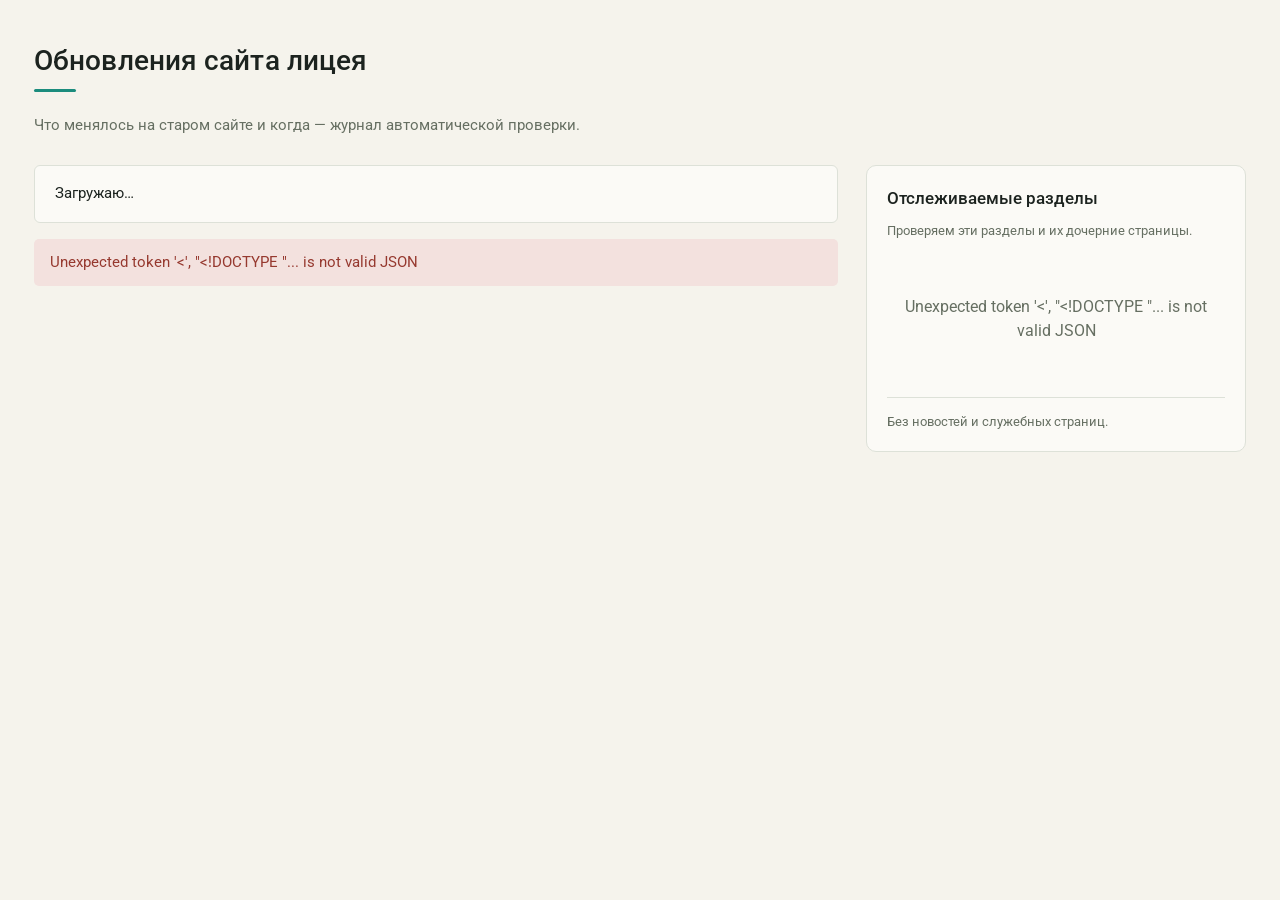
==== commit 8637852e: "Обновление данных сайта — 2026-10-19 19:22" ====
--- a/webapp_static/index.html
+++ b/webapp_static/index.html
@@ -26,8 +26,7 @@
           </div>
         </div>
         <div class="controls" id="controls" hidden>
-          <input type="password" id="panel-token" placeholder="пароль" autocomplete="current-password">
-          <button id="update-btn">Обновить сейчас</button>
+          <button id="update-btn" class="button-primary">Обновить сейчас</button>
         </div>
       </div>
 
@@ -37,30 +36,21 @@
     </div>
 
     <aside class="sidebar">
-      <h2 class="sidebar-title">Что отслеживаем со старого сайта</h2>
-      <p class="sidebar-note">
-        Автоматически проверяются только разделы старого сайта из списка ниже.
-        Если нужной страницы здесь нет — она <strong>не</strong> отслеживается,
-        и её изменения на этой панели не появятся.
-      </p>
-      <form id="source-form" class="source-form" hidden>
-        <label for="source-url">Добавить раздел старого сайта</label>
-        <input id="source-url" type="url" required maxlength="2048" placeholder="https://s3454.nubex.ru/12345/">
-        <button id="source-add-btn" type="submit">Добавить раздел</button>
-        <p class="sidebar-note">Используется пароль из поля над журналом. Будут проверяться раздел и его дочерние страницы.</p>
-      </form>
-      <p id="source-message" class="sidebar-note" role="status" hidden></p>
+      <h2 class="sidebar-title">Отслеживаемые разделы</h2>
+      <p class="sidebar-note">Проверяем эти разделы и их дочерние страницы.</p>
+      <button id="open-source-btn" class="button-add" type="button" hidden><span aria-hidden="true">+</span> Добавить раздел</button>
+      <p id="source-message" class="source-feedback" role="status" hidden></p>
       <div class="sidebar-total" id="sidebar-total"></div>
       <div id="sections"></div>
       <p class="sidebar-note sidebar-excluded">
-        Также никогда не отслеживаются: раздел «Новости», служебные версии
-        страниц для печати и технические файлы движка старого сайта.
+        Без новостей и служебных страниц.
       </p>
     </aside>
   </div>
 </div>
 
 <script>
+document.addEventListener("DOMContentLoaded", () => {
 async function fetchJSON(url, opts) {
   const res = await fetch(url, opts);
   const data = await res.json();
@@ -82,7 +72,7 @@
   // кнопка есть только если на сервере задан LICEY22_PANEL_TOKEN —
   // иначе панель работает в режиме "только просмотр"
   controls.hidden = !data.can_trigger;
-  document.getElementById("source-form").hidden = !data.can_trigger;
+  document.getElementById("open-source-btn").hidden = !data.can_trigger;
 
   const progressWrap = document.getElementById("progress-wrap");
   const progressFill = document.getElementById("progress-fill");
@@ -304,33 +294,122 @@
   }
 }
 
-document.getElementById("source-form").addEventListener("submit", async (event) => {
+// Общий диалог для действий. Пароль живёт только в памяти вкладки.
+let panelToken = "";
+let managementAction = "add";
+let managementBusy = false;
+
+function openManagement(action) {
+  managementAction = action;
+  const adding = action === "add";
+  document.getElementById("management-title").textContent = adding ? "Новый раздел" : "Обновить сайт";
+  document.getElementById("management-note").textContent = adding
+    ? "Укажите ссылку — добавим раздел и проверим его страницы."
+    : "Запустим проверку всех отслеживаемых разделов.";
+  document.getElementById("source-url-field").hidden = !adding;
+  document.getElementById("source-url").required = adding;
+  document.getElementById("token-field").hidden = Boolean(panelToken);
+  document.getElementById("panel-token").required = !panelToken;
+  document.getElementById("management-submit").textContent = adding ? "Добавить и обновить" : "Обновить сейчас";
+  document.getElementById("management-error").hidden = true;
+  document.getElementById("management-dialog").showModal();
+  document.getElementById(adding ? "source-url" : panelToken ? "management-submit" : "panel-token").focus();
+}
+
+function sourceMessage(text, error = false) {
+  const message = document.getElementById("source-message");
+  message.textContent = text;
+  message.hidden = !text;
+  message.classList.toggle("error", error);
+}
+
+async function requestUpdate(token) {
+  const response = await fetch("/api/update-now", {method: "POST", headers: {"X-Panel-Token": token}});
+  const data = await response.json();
+  if (data.started) {
+    wasRunning = true;
+    scheduleCheck(0);
+  }
+  return {response, data};
+}
+
+document.getElementById("open-source-btn").addEventListener("click", () => openManagement("add"));
+document.getElementById("management-cancel").addEventListener("click", () => {
+  if (!managementBusy) document.getElementById("management-dialog").close();
+});
+document.getElementById("management-dialog").addEventListener("cancel", event => {
+  if (managementBusy) event.preventDefault();
+});
+document.getElementById("management-dialog").addEventListener("close", () => {
+  document.getElementById("panel-token").value = "";
+});
+
+document.getElementById("management-form").addEventListener("submit", async event => {
   event.preventDefault();
-  const message = document.getElementById("source-message");
-  const button = document.getElementById("source-add-btn");
-  const input = document.getElementById("source-url");
-  const token = document.getElementById("panel-token").value.trim();
-  message.hidden = false;
+  if (managementBusy) return;
+  const token = panelToken || document.getElementById("panel-token").value.trim();
+  const adding = managementAction === "add";
+  const button = document.getElementById("management-submit");
+  const errorBox = document.getElementById("management-error");
   if (!token) {
-    message.textContent = "Введите пароль панели в поле над журналом.";
+    errorBox.textContent = "Введите пароль панели.";
+    errorBox.hidden = false;
     document.getElementById("panel-token").focus();
     return;
   }
+  managementBusy = true;
   button.disabled = true;
-  message.textContent = "Сохраняю раздел…";
+  document.getElementById("management-cancel").disabled = true;
+  button.textContent = adding ? "Добавляю…" : "Запускаю…";
+  errorBox.hidden = true;
+  let saved = false;
   try {
-    const data = await fetchJSON("/api/sources", {
-      method: "POST",
-      headers: { "Content-Type": "application/json", "X-Panel-Token": token },
-      body: JSON.stringify({ url: input.value.trim() }),
-    });
-    input.value = "";
-    message.textContent = data.message;
-    await loadSections();
+    if (adding) {
+      const response = await fetch("/api/sources", {
+        method: "POST",
+        headers: {"Content-Type": "application/json", "X-Panel-Token": token},
+        body: JSON.stringify({url: document.getElementById("source-url").value.trim()}),
+      });
+      const data = await response.json();
+      if (!response.ok) {
+        if (response.status === 403) panelToken = "";
+        throw new Error(data.message || "Не удалось добавить раздел.");
+      }
+      saved = true;
+      panelToken = token;
+      document.getElementById("source-url").value = "";
+    }
+    const {response, data} = await requestUpdate(token);
+    if (response.status === 403) panelToken = "";
+    if (!data.started && !saved && data.reason !== "already_running") {
+      throw new Error(data.message || "Не удалось запустить проверку.");
+    }
+    if (response.ok) panelToken = token;
+    document.getElementById("management-dialog").close();
+    if (adding) {
+      sourceMessage(data.started ? "Раздел добавлен. Проверяем…" : "Раздел добавлен. Проверим в следующем обновлении.");
+      await loadSections();
+    } else {
+      showActionMessage(data.started ? "" : "Проверка уже идёт.");
+    }
   } catch (error) {
-    message.textContent = error.message || "Не удалось добавить раздел.";
+    if (saved) {
+      document.getElementById("management-dialog").close();
+      sourceMessage("Раздел сохранён. Проверку можно запустить кнопкой «Обновить сейчас».", true);
+      await loadSections();
+    } else {
+      errorBox.textContent = error.message || "Не удалось выполнить действие.";
+      errorBox.hidden = false;
+      if (!panelToken) {
+        document.getElementById("token-field").hidden = false;
+        document.getElementById("panel-token").required = true;
+      }
+    }
   } finally {
+    managementBusy = false;
     button.disabled = false;
+    document.getElementById("management-cancel").disabled = false;
+    button.textContent = adding ? "Добавить и обновить" : "Обновить сейчас";
   }
 });
 
@@ -357,46 +436,7 @@
   el.hidden = false;
 }
 
-document.getElementById("update-btn").addEventListener("click", async () => {
-  const btn = document.getElementById("update-btn");
-  const tokenInput = document.getElementById("panel-token");
-  const token = tokenInput.value.trim();
-
-  if (!token) {
-    showActionMessage("Введите пароль, чтобы запустить обновление.");
-    tokenInput.focus();
-    return;
-  }
-
-  showActionMessage("");
-  // мгновенный отклик, не дожидаясь сети — кнопка реагирует на клик сразу
-  btn.disabled = true;
-  btn.textContent = "Запускаю…";
-
-  const res = await fetch("/api/update-now", {
-    method: "POST",
-    headers: { "X-Panel-Token": token },
-  });
-  const data = await res.json();
-
-  if (!data.started) {
-    showActionMessage(data.message || "Не удалось запустить обновление.");
-    btn.disabled = false;
-    btn.textContent = "Обновить сейчас";
-    return;
-  }
-
-  // сервер уже дождался, пока дочерний процесс реально возьмёт лок (см.
-  // webapp.api_update_now) — можно сразу считать, что идёт проверка, не
-  // дожидаясь следующего тика опроса
-  wasRunning = true;
-  scheduleCheck(0);
-});
-
-// Enter в поле пароля = нажатие кнопки
-document.getElementById("panel-token").addEventListener("keydown", (e) => {
-  if (e.key === "Enter") document.getElementById("update-btn").click();
-});
+document.getElementById("update-btn").addEventListener("click", () => openManagement("update"));
 
 // --- Единый цикл опроса статуса ---
 //
@@ -443,7 +483,28 @@
 refreshLog();
 loadSections();
 scheduleCheck(0);
+});
 </script>
+<dialog id="management-dialog" aria-labelledby="management-title" aria-describedby="management-note">
+  <form id="management-form">
+    <div class="dialog-eyebrow">Управление сайтом</div>
+    <h2 id="management-title">Новый раздел</h2>
+    <p id="management-note"></p>
+    <div id="source-url-field" class="form-field">
+      <label for="source-url">Ссылка на раздел</label>
+      <input id="source-url" name="url" type="url" required maxlength="2048" placeholder="https://s3454.nubex.ru/12345/" autocomplete="url">
+    </div>
+    <div id="token-field" class="form-field">
+      <label for="panel-token">Пароль панели</label>
+      <input id="panel-token" name="password" type="password" autocomplete="current-password" required placeholder="Введите пароль">
+    </div>
+    <p id="management-error" class="dialog-error" role="alert" hidden></p>
+    <div class="dialog-actions">
+      <button id="management-cancel" class="button-secondary" type="button">Отмена</button>
+      <button id="management-submit" class="button-primary" type="submit">Добавить и обновить</button>
+    </div>
+  </form>
+</dialog>
 <dialog id="embed-dialog">
   <h2>Код для Тильды</h2>
   <p>Добавьте этот код в HTML-блок T123 нужной страницы. На сайте должен быть подключён ваш общий скрипт загрузки контента.</p>
--- a/webapp_static/style.css
+++ b/webapp_static/style.css
@@ -22,6 +22,7 @@
   --wine-soft: #F3E1DE;
 }
 * { box-sizing: border-box; }
+[hidden] { display: none !important; }
 body {
   margin: 0;
   background: var(--paper);
@@ -126,7 +127,7 @@
 }
 .progress-label { font-size: 13px; color: var(--ink-soft); margin-top: 4px; }
 .controls { display: flex; gap: 10px; align-items: center; }
-#panel-token {
+#management-form input {
   font-family: inherit;
   font-size: 15px;
   padding: 9px 12px;
@@ -134,9 +135,10 @@
   border: 1px solid var(--paper-line);
   background: #fff;
   color: var(--ink);
-  width: 130px;
-}
-#panel-token:focus { outline: none; border-color: var(--teal); }
+  width: 100%;
+  min-height: 44px;
+}
+#management-form input:focus { outline: 3px solid var(--teal-soft); border-color: var(--teal); }
 .action-message {
   border-radius: 5px;
   padding: 12px 16px;
@@ -145,7 +147,7 @@
   background: var(--wine-soft);
   color: var(--wine);
 }
-button#update-btn {
+.button-primary, .button-secondary, .button-add {
   font-family: inherit;
   font-size: 15px;
   padding: 10px 18px;
@@ -155,9 +157,11 @@
   color: #F5F3EC;
   cursor: pointer;
   white-space: nowrap;
-}
-button#update-btn:hover { background: var(--emerald-hover); }
-button#update-btn:disabled {
+  min-height: 42px;
+  transition: background .15s, border-color .15s, box-shadow .15s;
+}
+.button-primary:hover { background: var(--emerald-hover); }
+.button-primary:disabled, .button-secondary:disabled {
   background: transparent;
   color: var(--ink-soft);
   border-color: var(--paper-line);
@@ -369,10 +373,27 @@
 }
 .section-list a:hover { background: var(--teal-soft); color: var(--emerald); }
 
-.source-form { margin-bottom: 14px; }
-.source-form label { display: block; font-size: 13px; margin-bottom: 6px; }
-.source-form input { width: 100%; box-sizing: border-box; padding: 9px; margin-bottom: 8px; border: 1px solid var(--paper-line); border-radius: 5px; }
-.source-form button { margin-bottom: 8px; }
+.button-add { width: 100%; display: flex; justify-content: center; align-items: center; gap: 8px; margin: 0 0 20px; border-color: #B9CEC5; background: #EDF3EF; color: var(--emerald); font-weight: 500; border-radius: 8px; }
+.button-add span { font-size: 23px; font-weight: 400; line-height: 1; }
+.button-add:hover { background: #DFEBE4; border-color: var(--teal); }
+.button-primary:focus-visible, .button-secondary:focus-visible, .button-add:focus-visible { outline: 3px solid #A7D4C7; outline-offset: 3px; }
+.button-secondary { background: #fff; color: var(--ink-soft); border-color: var(--paper-line); }
+.button-secondary:hover { background: var(--paper); }
+.source-feedback { margin: -6px 0 16px; padding: 10px 12px; border-radius: 6px; background: var(--teal-soft); color: var(--emerald); font-size: 13px; line-height: 1.5; }
+.source-feedback.error { background: var(--wine-soft); color: var(--wine); }
+#management-dialog { max-width: 460px; padding: 28px; box-shadow: 0 20px 80px rgba(15, 61, 51, .18); }
+#management-dialog h2 { font-size: 23px; font-weight: 500; margin: 4px 0 8px; }
+#management-note { color: var(--ink-soft); margin: 0 0 22px; }
+.dialog-eyebrow { color: var(--teal); font-size: 11px; font-weight: 700; text-transform: uppercase; letter-spacing: .08em; }
+.form-field { margin-bottom: 16px; }
+.form-field label { display: block; font-size: 13px; font-weight: 500; margin-bottom: 7px; }
+.dialog-actions { display: flex; justify-content: flex-end; gap: 10px; margin-top: 24px; }
+.dialog-error { color: var(--wine); background: var(--wine-soft); border-radius: 6px; padding: 10px 12px; }
+@media (max-width: 480px) {
+  #management-dialog { padding: 22px; width: calc(100% - 24px); }
+  .dialog-actions { flex-direction: column-reverse; }
+  .dialog-actions button { width: 100%; }
+}
 .embed-btn { font: inherit; font-size: 11px; padding: 4px 8px; margin: 0 0 8px 19px; cursor: pointer; }
 dialog { max-width: 560px; width: calc(100% - 56px); border: 1px solid var(--paper-line); border-radius: 10px; padding: 24px; color: var(--ink); }
 dialog::backdrop { background: rgba(0, 0, 0, 0.35); }
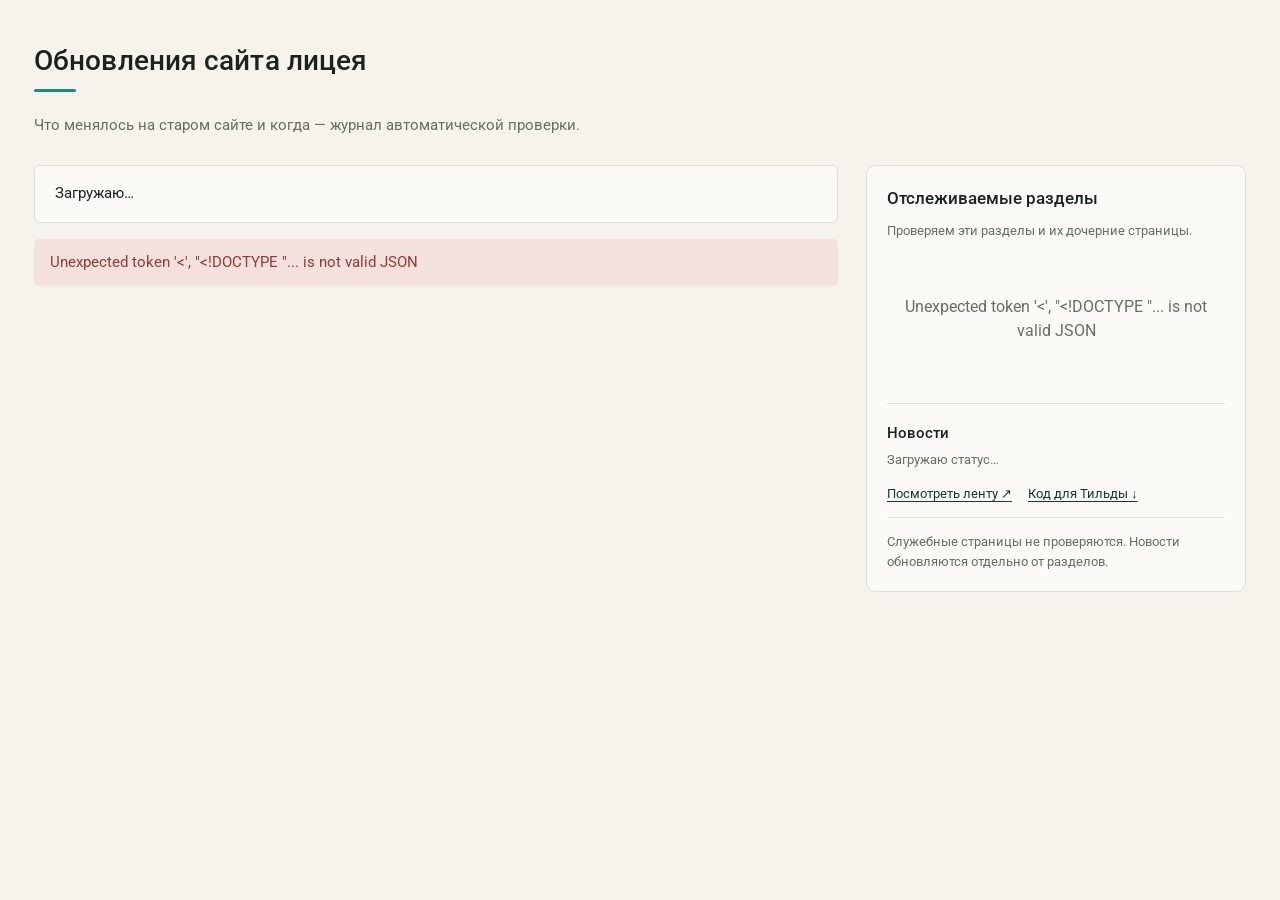
==== commit 1287289b: "Новости: архив и блок Тильды; автопубликация только разрешённых данных" ====
--- a/webapp_static/index.html
+++ b/webapp_static/index.html
@@ -42,8 +42,16 @@
       <p id="source-message" class="source-feedback" role="status" hidden></p>
       <div class="sidebar-total" id="sidebar-total"></div>
       <div id="sections"></div>
+      <section class="news-summary" aria-labelledby="news-title">
+        <h3 id="news-title">Новости</h3>
+        <p id="news-status" class="sidebar-note">Загружаю статус…</p>
+        <div class="news-links">
+          <a href="/news-preview" target="_blank" rel="noopener">Посмотреть ленту ↗</a>
+          <a href="/tilda/news-block" download>Код для Тильды ↓</a>
+        </div>
+      </section>
       <p class="sidebar-note sidebar-excluded">
-        Без новостей и служебных страниц.
+        Служебные страницы не проверяются. Новости обновляются отдельно от разделов.
       </p>
     </aside>
   </div>
@@ -73,6 +81,16 @@
   // иначе панель работает в режиме "только просмотр"
   controls.hidden = !data.can_trigger;
   document.getElementById("open-source-btn").hidden = !data.can_trigger;
+  const news = data.news;
+  const newsStatus = document.getElementById("news-status");
+  if (news && news.enabled) {
+    const latest = news.last_run;
+    newsStatus.textContent = latest && latest.count
+      ? latest.count + " новостей · " + (latest.ok ? "обновлено " + formatDate(latest.checked_at) : "ошибка обновления, сохранён архив")
+      : "Архив готовится. Новости обновляются вместе со страницами.";
+  } else {
+    newsStatus.textContent = "Обновление новостей пока не включено.";
+  }
 
   const progressWrap = document.getElementById("progress-wrap");
   const progressFill = document.getElementById("progress-fill");
@@ -87,11 +105,11 @@
 
     const p = data.progress;
     progressWrap.hidden = false;
-    if (p && p.stage === "parsing" && p.total > 0) {
+    if (p && (p.stage === "parsing" || p.stage === "news") && p.total > 0) {
       const pct = Math.round((p.current / p.total) * 100);
       progressFill.className = "progress-fill";
       progressFill.style.width = pct + "%";
-      progressLabel.textContent = "Страница " + p.current + " из " + p.total + " (" + pct + "%)";
+      progressLabel.textContent = (p.stage === "news" ? "Новость " : "Страница ") + p.current + " из " + p.total + " (" + pct + "%)";
     } else {
       // либо ещё идёт обход разделов (общее число страниц пока не
       // известно), либо прогресса нет вообще — неопределённая анимация
@@ -100,6 +118,7 @@
       progressFill.style.width = "";
       progressLabel.textContent = p && p.stage === "discovering"
         ? "Обхожу разделы старого сайта…"
+        : p && p.stage === "news_discovering" ? "Проверяю архив новостей…"
         : "Запускаю…";
     }
     return;
--- a/webapp_static/style.css
+++ b/webapp_static/style.css
@@ -302,6 +302,10 @@
 }
 .sidebar-note strong { color: var(--wine); }
 .sidebar-excluded { margin: 14px 0 0; padding-top: 14px; border-top: 1px solid var(--paper-line); }
+.news-summary { margin-top: 20px; padding-top: 18px; border-top: 1px solid var(--paper-line); }
+.news-summary h3 { font-size: 15px; font-weight: 500; margin: 0 0 6px; }
+.news-links { display: flex; flex-wrap: wrap; gap: 6px 16px; font-size: 13px; }
+.news-links a { color: var(--emerald); text-underline-offset: 3px; }
 .sidebar-total {
   font-size: 13px;
   font-weight: 500;
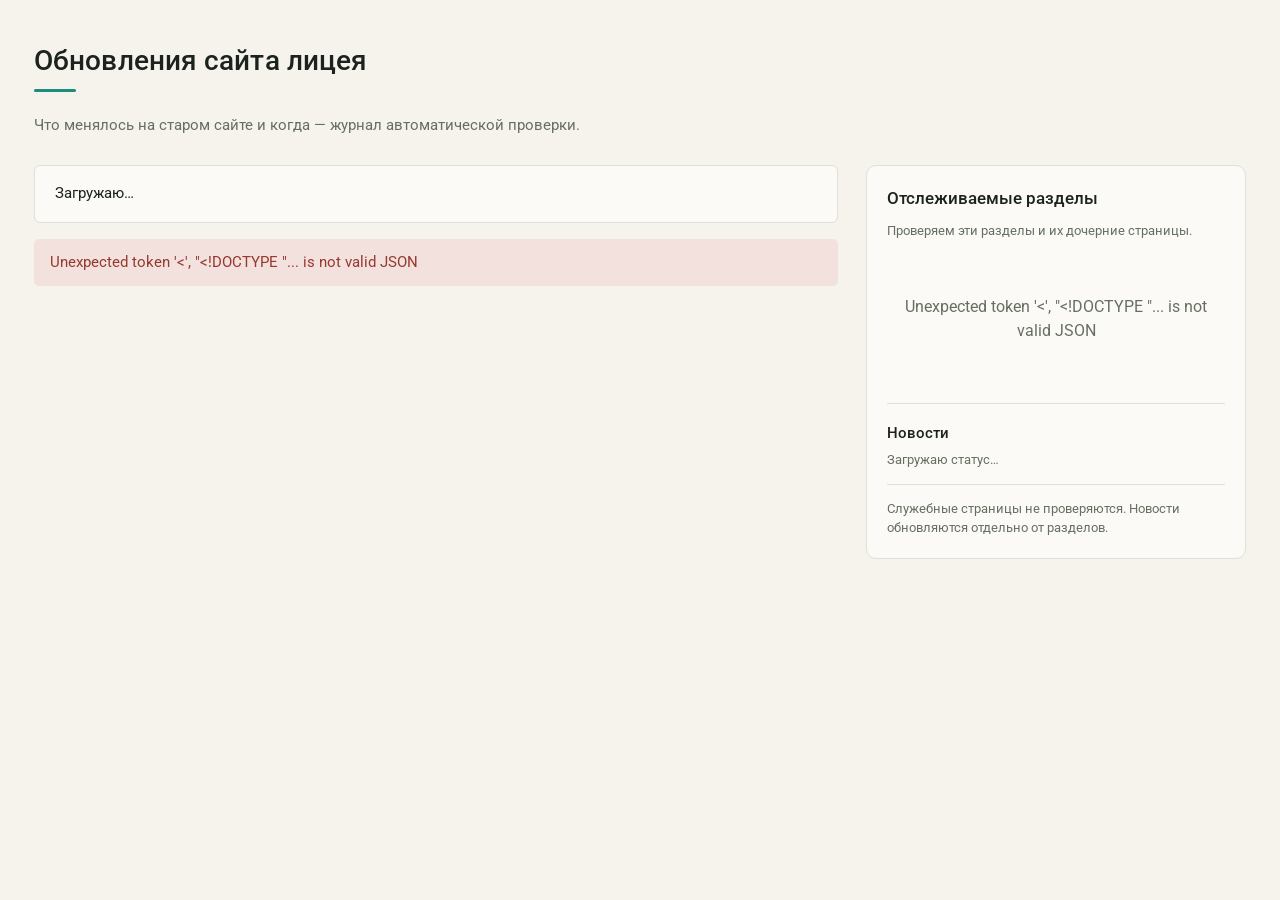
==== commit 031a55e3: "Новости: виджет главной, карточки и пагинация; убрать тестовые маршруты" ====
--- a/webapp_static/index.html
+++ b/webapp_static/index.html
@@ -45,10 +45,6 @@
       <section class="news-summary" aria-labelledby="news-title">
         <h3 id="news-title">Новости</h3>
         <p id="news-status" class="sidebar-note">Загружаю статус…</p>
-        <div class="news-links">
-          <a href="/news-preview" target="_blank" rel="noopener">Посмотреть ленту ↗</a>
-          <a href="/tilda/news-block" download>Код для Тильды ↓</a>
-        </div>
       </section>
       <p class="sidebar-note sidebar-excluded">
         Служебные страницы не проверяются. Новости обновляются отдельно от разделов.
--- a/webapp_static/style.css
+++ b/webapp_static/style.css
@@ -304,8 +304,6 @@
 .sidebar-excluded { margin: 14px 0 0; padding-top: 14px; border-top: 1px solid var(--paper-line); }
 .news-summary { margin-top: 20px; padding-top: 18px; border-top: 1px solid var(--paper-line); }
 .news-summary h3 { font-size: 15px; font-weight: 500; margin: 0 0 6px; }
-.news-links { display: flex; flex-wrap: wrap; gap: 6px 16px; font-size: 13px; }
-.news-links a { color: var(--emerald); text-underline-offset: 3px; }
 .sidebar-total {
   font-size: 13px;
   font-weight: 500;
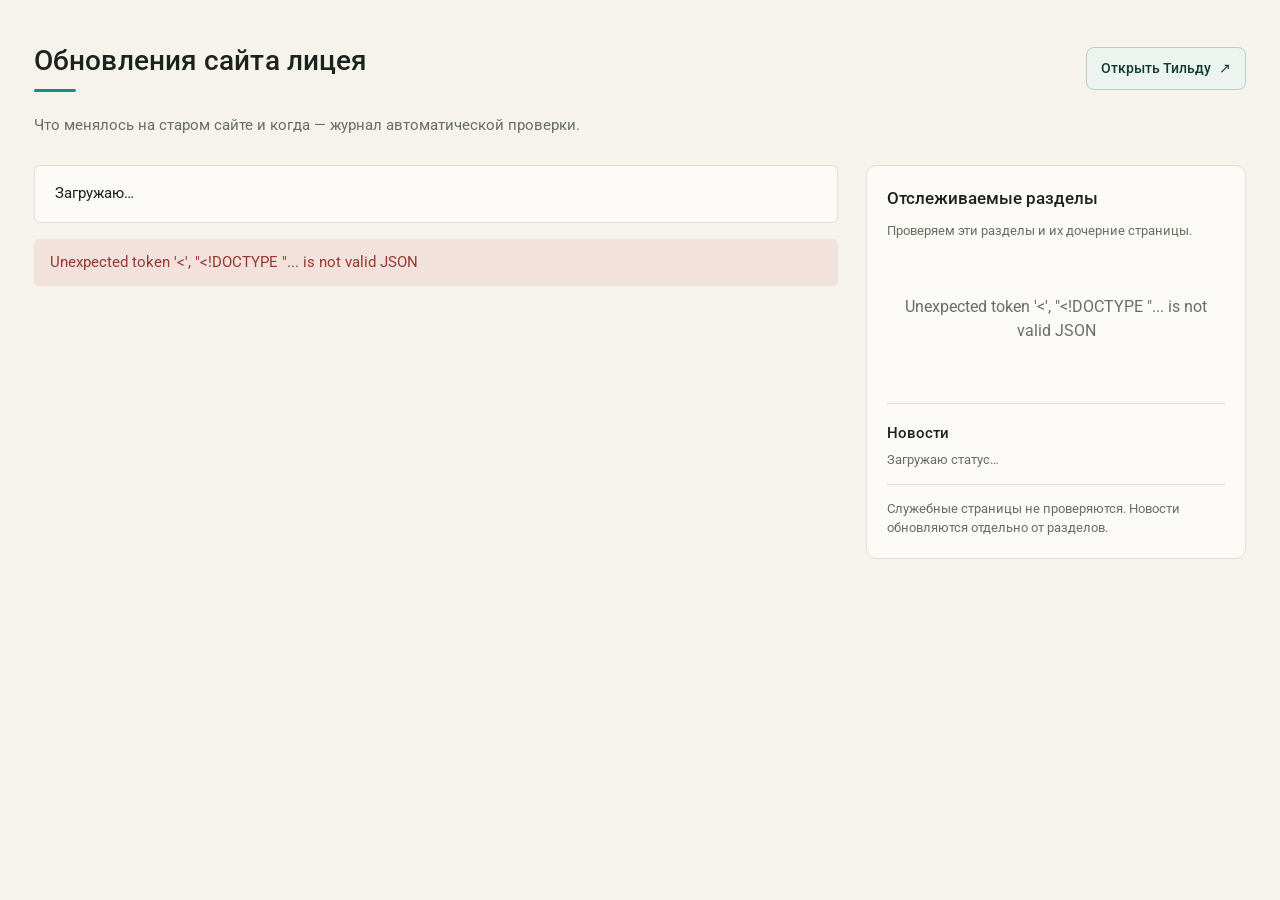
==== commit 0cd549de: "Панель: полный код T123, оформление окна и ссылка на Тильду" ====
--- a/webapp_static/index.html
+++ b/webapp_static/index.html
@@ -11,7 +11,10 @@
 </head>
 <body>
 <div class="page">
-  <h1>Обновления сайта лицея</h1>
+  <div class="page-heading">
+    <h1>Обновления сайта лицея</h1>
+    <a class="tilda-link" href="https://tilda.cc/projects/" target="_blank" rel="noopener noreferrer">Открыть Тильду <span aria-hidden="true">↗</span></a>
+  </div>
   <p class="subtitle">Что менялось на старом сайте и когда — журнал автоматической проверки.</p>
 
   <div class="layout">
@@ -313,6 +316,7 @@
 let panelToken = "";
 let managementAction = "add";
 let managementBusy = false;
+let sourceMessageTimer = null;
 
 function openManagement(action) {
   managementAction = action;
@@ -332,11 +336,30 @@
 }
 
 function sourceMessage(text, error = false) {
+  clearTimeout(sourceMessageTimer);
   const message = document.getElementById("source-message");
   message.textContent = text;
   message.hidden = !text;
   message.classList.toggle("error", error);
-}
+  if (text && !error) sourceMessageTimer = setTimeout(() => sourceMessage(""), 8000);
+}
+
+document.getElementById("copy-source-base").addEventListener("click", async event => {
+  const button = event.currentTarget;
+  const field = document.getElementById("source-base-url");
+  field.focus();
+  field.select();
+  field.setSelectionRange(0, field.value.length);
+  try {
+    // Панель доступна и по HTTP: там Clipboard API обычно отсутствует.
+    if (navigator.clipboard && window.isSecureContext) await navigator.clipboard.writeText(field.value);
+    else if (!document.execCommand("copy")) throw new Error("manual-copy");
+    button.textContent = "Скопировано";
+  } catch (error) {
+    button.textContent = "Нажмите Ctrl+C";
+  }
+  setTimeout(() => { button.textContent = "Копировать"; }, 2500);
+});
 
 async function requestUpdate(token) {
   const response = await fetch("/api/update-now", {method: "POST", headers: {"X-Panel-Token": token}});
@@ -431,7 +454,9 @@
 document.getElementById("sections").addEventListener("click", (event) => {
   const button = event.target.closest(".embed-btn");
   if (!button) return;
-  const code = '<div class="lc22-dynamic-app" data-file="' + button.dataset.slug + '"></div>';
+  const code = '<div class="lc22-dynamic-app" data-file="' + escapeHtml(button.dataset.slug) + '">\n'
+    + '    <div style="color:#64748b; font-family: sans-serif; padding: 20px 0; font-size: 15px;">Загрузка данных...</div>\n'
+    + '</div>';
   // Поле позволяет скопировать код и через HTTP в школьной сети, где
   // Clipboard API часто недоступен. Никаких дополнительных скриптов в Тильде.
   const field = document.getElementById("embed-code");
@@ -439,6 +464,21 @@
   document.getElementById("embed-dialog").showModal();
   field.focus();
   field.select();
+});
+
+document.getElementById("embed-copy").addEventListener("click", async event => {
+  const button = event.currentTarget;
+  const field = document.getElementById("embed-code");
+  field.focus();
+  field.select();
+  try {
+    if (navigator.clipboard && window.isSecureContext) await navigator.clipboard.writeText(field.value);
+    else if (!document.execCommand("copy")) throw new Error("manual-copy");
+    button.textContent = "Скопировано";
+  } catch (error) {
+    button.textContent = "Нажмите Ctrl+C";
+  }
+  setTimeout(() => { button.textContent = "Копировать код"; }, 2500);
 });
 
 function showActionMessage(text) {
@@ -474,6 +514,8 @@
   renderStatus(data);
 
   if (wasRunning && !data.running) {
+    // Сообщение добавления — временное, итог проверки показывает общий статус.
+    if (!document.getElementById("source-message").classList.contains("error")) sourceMessage("");
     // прогон только что закончился — подтягиваем свежий журнал
     await refreshLog();
     await loadSections();
@@ -508,6 +550,12 @@
     <div id="source-url-field" class="form-field">
       <label for="source-url">Ссылка на раздел</label>
       <input id="source-url" name="url" type="url" required maxlength="2048" placeholder="https://s3454.nubex.ru/12345/" autocomplete="url">
+      <p class="source-help">Можно вставить ссылку со старый.лицей22.рф — заменим домен автоматически.</p>
+      <label for="source-base-url">Служебный адрес старого сайта</label>
+      <div class="source-copy-row">
+        <input id="source-base-url" type="text" readonly value="https://s3454.nubex.ru" spellcheck="false">
+        <button id="copy-source-base" class="button-secondary" type="button">Копировать</button>
+      </div>
     </div>
     <div id="token-field" class="form-field">
       <label for="panel-token">Пароль панели</label>
@@ -520,12 +568,16 @@
     </div>
   </form>
 </dialog>
-<dialog id="embed-dialog">
-  <h2>Код для Тильды</h2>
-  <p>Добавьте этот код в HTML-блок T123 нужной страницы. На сайте должен быть подключён ваш общий скрипт загрузки контента.</p>
-  <p>Новые данные появятся после успешной отправки на GitHub.</p>
-  <textarea id="embed-code" readonly aria-label="HTML-код для вставки в Тильду" rows="3"></textarea>
-  <form method="dialog"><button>Закрыть</button></form>
+<dialog id="embed-dialog" aria-labelledby="embed-title" aria-describedby="embed-note">
+  <div class="dialog-eyebrow">Публикация страницы</div>
+  <h2 id="embed-title">Код для Тильды</h2>
+  <p id="embed-note">Вставьте код в HTML-блок T123. Общий скрипт загрузки контента должен быть подключён в настройках сайта.</p>
+  <textarea id="embed-code" readonly spellcheck="false" aria-label="HTML-код для вставки в Тильду" rows="6"></textarea>
+  <p class="embed-note">Данные появятся после успешной отправки на GitHub.</p>
+  <form method="dialog" class="dialog-actions">
+    <button class="button-secondary" type="submit">Закрыть</button>
+    <button id="embed-copy" class="button-primary" type="button">Копировать код</button>
+  </form>
 </dialog>
 </body>
 </html>
--- a/webapp_static/style.css
+++ b/webapp_static/style.css
@@ -78,6 +78,10 @@
   font-size: 15px;
   margin: 18px 0 28px;
 }
+.page-heading { display: flex; align-items: center; justify-content: space-between; gap: 16px; flex-wrap: wrap; }
+.tilda-link { display: inline-flex; align-items: center; gap: 8px; color: var(--emerald); font-size: 14px; font-weight: 500; text-decoration: none; padding: 10px 14px; border: 1px solid #B9CEC5; border-radius: 8px; background: #EDF3EF; }
+.tilda-link:hover { background: #DFEBE4; border-color: var(--teal); }
+.tilda-link:focus-visible, .embed-btn:focus-visible { outline: 3px solid #A7D4C7; outline-offset: 3px; }
 .status-bar {
   display: flex;
   align-items: center;
@@ -389,6 +393,10 @@
 .dialog-eyebrow { color: var(--teal); font-size: 11px; font-weight: 700; text-transform: uppercase; letter-spacing: .08em; }
 .form-field { margin-bottom: 16px; }
 .form-field label { display: block; font-size: 13px; font-weight: 500; margin-bottom: 7px; }
+.source-help { margin: 8px 0 16px; color: var(--ink-soft); font-size: 12px; }
+.source-copy-row { display: flex; gap: 8px; align-items: center; }
+.source-copy-row input { flex: 1; min-width: 0; font-size: 13px; }
+.source-copy-row button { flex-shrink: 0; padding: 10px; font-size: 12px; }
 .dialog-actions { display: flex; justify-content: flex-end; gap: 10px; margin-top: 24px; }
 .dialog-error { color: var(--wine); background: var(--wine-soft); border-radius: 6px; padding: 10px 12px; }
 @media (max-width: 480px) {
@@ -396,8 +404,14 @@
   .dialog-actions { flex-direction: column-reverse; }
   .dialog-actions button { width: 100%; }
 }
-.embed-btn { font: inherit; font-size: 11px; padding: 4px 8px; margin: 0 0 8px 19px; cursor: pointer; }
+.embed-btn { font: inherit; font-size: 12px; font-weight: 500; padding: 6px 10px; margin: 0 0 10px 19px; cursor: pointer; border: 1px solid #B9CEC5; border-radius: 6px; background: #EDF3EF; color: var(--emerald); }
+.embed-btn:hover { background: #DFEBE4; border-color: var(--teal); }
 dialog { max-width: 560px; width: calc(100% - 56px); border: 1px solid var(--paper-line); border-radius: 10px; padding: 24px; color: var(--ink); }
 dialog::backdrop { background: rgba(0, 0, 0, 0.35); }
 dialog p { font-size: 14px; line-height: 1.5; }
-#embed-code { box-sizing: border-box; width: 100%; margin-bottom: 16px; padding: 10px; resize: vertical; }
+#embed-dialog { background: #FBFAF6; padding: 28px; box-shadow: 0 20px 80px rgba(15,61,51,.18); }
+#embed-dialog h2 { font-size: 23px; font-weight: 500; margin: 4px 0 8px; }
+#embed-note, .embed-note { color: var(--ink-soft); }
+#embed-code { box-sizing: border-box; width: 100%; margin: 8px 0 0; padding: 14px; resize: vertical; border: 1px solid var(--paper-line); border-radius: 8px; background: var(--paper); color: var(--emerald); font: 12px/1.65 ui-monospace, SFMono-Regular, Consolas, monospace; }
+#embed-code:focus { outline: 2px solid var(--teal); outline-offset: 2px; }
+@media (max-width: 480px) { #embed-dialog { padding: 20px; width: calc(100% - 24px); } }
